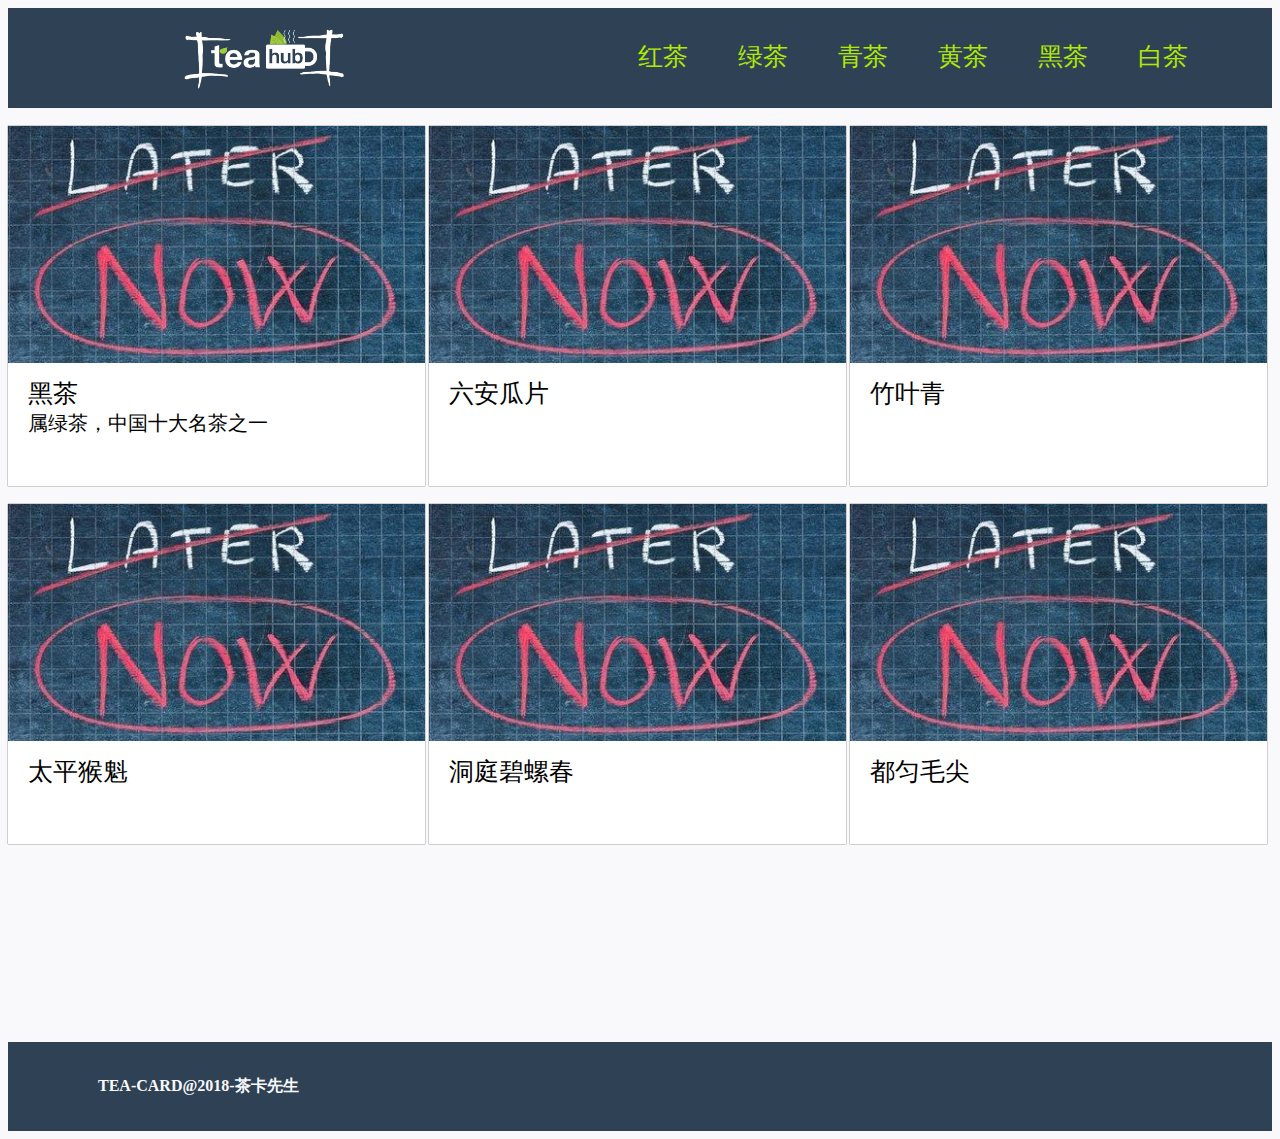
==== web/black.html @ a42b68dd "Add files via upload" ====
<!DOCTYPE HTML>
<html>
<head>
    <!-- meta tags -->
    <meta charset="UTF-8">
    <meta name="robots" content="all" />
    <meta name="keywords" content="茶叶，审评，博物馆" />
    <meta name="description" content="第一家茶叶审评博物馆" />
    <meta name="viewport" content="width=device-width, initial-scale=1, shrink-to-fit=no">

	<title>茶卡-黑茶</title>
    <link rel="shortcut icon" href="../image/tea.ico" type="image/ico" />

    <style type="text/css">
        body {
            background: #F9F9FB;
            overflow-y:scroll;
        }
    </style>
</head>

<body>
    <header>
        <div style="position: relative; width: 100%; height: 100px;background-color:#2F4154">
            <a href="http://tea-card.com/">
                <img src="../image/tealogo.png" style="padding:15px 0px 15px 170px;" width="173px" height="70px" />
            </a>
            <span style="position: absolute; top: 32px; left: 630px;"><a style="color: #b0e806;font-size:25px; text-decoration:none" href="../web/red.html">红茶</a></span>
            <span style="position: absolute; top: 32px; left: 730px;"><a style="color: #b0e806;font-size:25px; text-decoration:none" href="../web/green.html">绿茶</a></span>
            <span style="position: absolute; top: 32px; left: 830px;"><a style="color: #b0e806;font-size:25px; text-decoration:none" href="../web/cyan.html">青茶</a></span>
            <span style="position: absolute; top: 32px; left: 930px;"><a style="color: #b0e806;font-size:25px; text-decoration:none" href="../web/yellow.html">黄茶</a></span>
            <span style="position: absolute; top: 32px; left: 1030px;"><a style="color: #b0e806;font-size:25px; text-decoration:none" href="../web/black.html">黑茶</a></span>
            <span style="position: absolute; top: 32px; left: 1130px;"><a style="color: #b0e806;font-size:25px; text-decoration:none" href="../web/white.html">白茶</a></span>
        </div>
    </header>
    <br>
    <div style="padding:0px 0px 0px 0px;display: inline-block;vertical-align:top;width:33%;height:360px;background-color:white;box-shadow: 0 0 1px #000" >
        <img src="../image/nownow.jpg" style="padding:0px 0px 0px 0px;" width=100% /><br>
        <span style="position: relative; top: 10px; left: 20px;font-size:25px">黑茶</span>
        <br>
        <span style="position: relative; top: 10px; left: 20px;font-size:20px">属绿茶，中国十大名茶之一</span>
    </div>

    <div style="padding:0px 0px 0px 0px;display: inline-block;vertical-align:top;width:33%;height:360px;background-color:white;box-shadow: 0 0 1px #000" >
        <img src="../image/nownow.jpg" style="padding:0px 0px 0px 0px;" width=100% /><br>
        <span style="position: relative; top: 10px; left: 20px;font-size:25px">六安瓜片</span>
    </div>

    <div style="padding:0px 0px 0px 0px;display: inline-block;vertical-align:top;width:33%;height:360px;background-color:white;box-shadow: 0 0 1px #000" >
        <img src="../image/nownow.jpg" style="padding:0px 0px 0px 0px;" width=100% /><br>
        <span style="position: relative; top: 10px; left: 20px;font-size:25px">竹叶青</span>
    </div>
    <br>    
    <br>
    <div style="padding:0px 0px 0px 0px;display: inline-block;vertical-align:top;width:33%;height:340px;background-color:white;box-shadow: 0 0 1px #000" >
        <img src="../image/nownow.jpg" style="padding:0px 0px 0px 0px;" width=100% /><br>
        <span style="position: relative; top: 10px; left: 20px;font-size:25px">太平猴魁</span>
    </div>

    <div style="padding:0px 0px 0px 0px;display: inline-block;vertical-align:top;width:33%;height:340px;background-color:white;box-shadow: 0 0 1px #000" >
        <img src="../image/nownow.jpg" style="padding:0px 0px 0px 0px;" width=100% /><br>
        <span style="position: relative; top: 10px; left: 20px;font-size:25px">洞庭碧螺春</span>
    </div>

    <div style="padding:0px 0px 0px 0px;display: inline-block;vertical-align:top;width:33%;height:340px;background-color:white;box-shadow: 0 0 1px #000" >
        <img src="../image/nownow.jpg" style="padding:0px 0px 0px 0px;" width=100% /><br>
        <span style="position: relative; top: 10px; left: 20px;font-size:25px">都匀毛尖</span>
    </div>

    <span><br><br><br><br><br><br><br><br><br><br><br><br></span>
    <footer style="background-color:#2F4154">
        <br>
        <p style="padding:0px 0px 0px 90px;"><span style="color:#F9F9FB;"><B>TEA-CARD@2018-茶卡先生</B></span></p>
        <br>
    </footer>
</html>
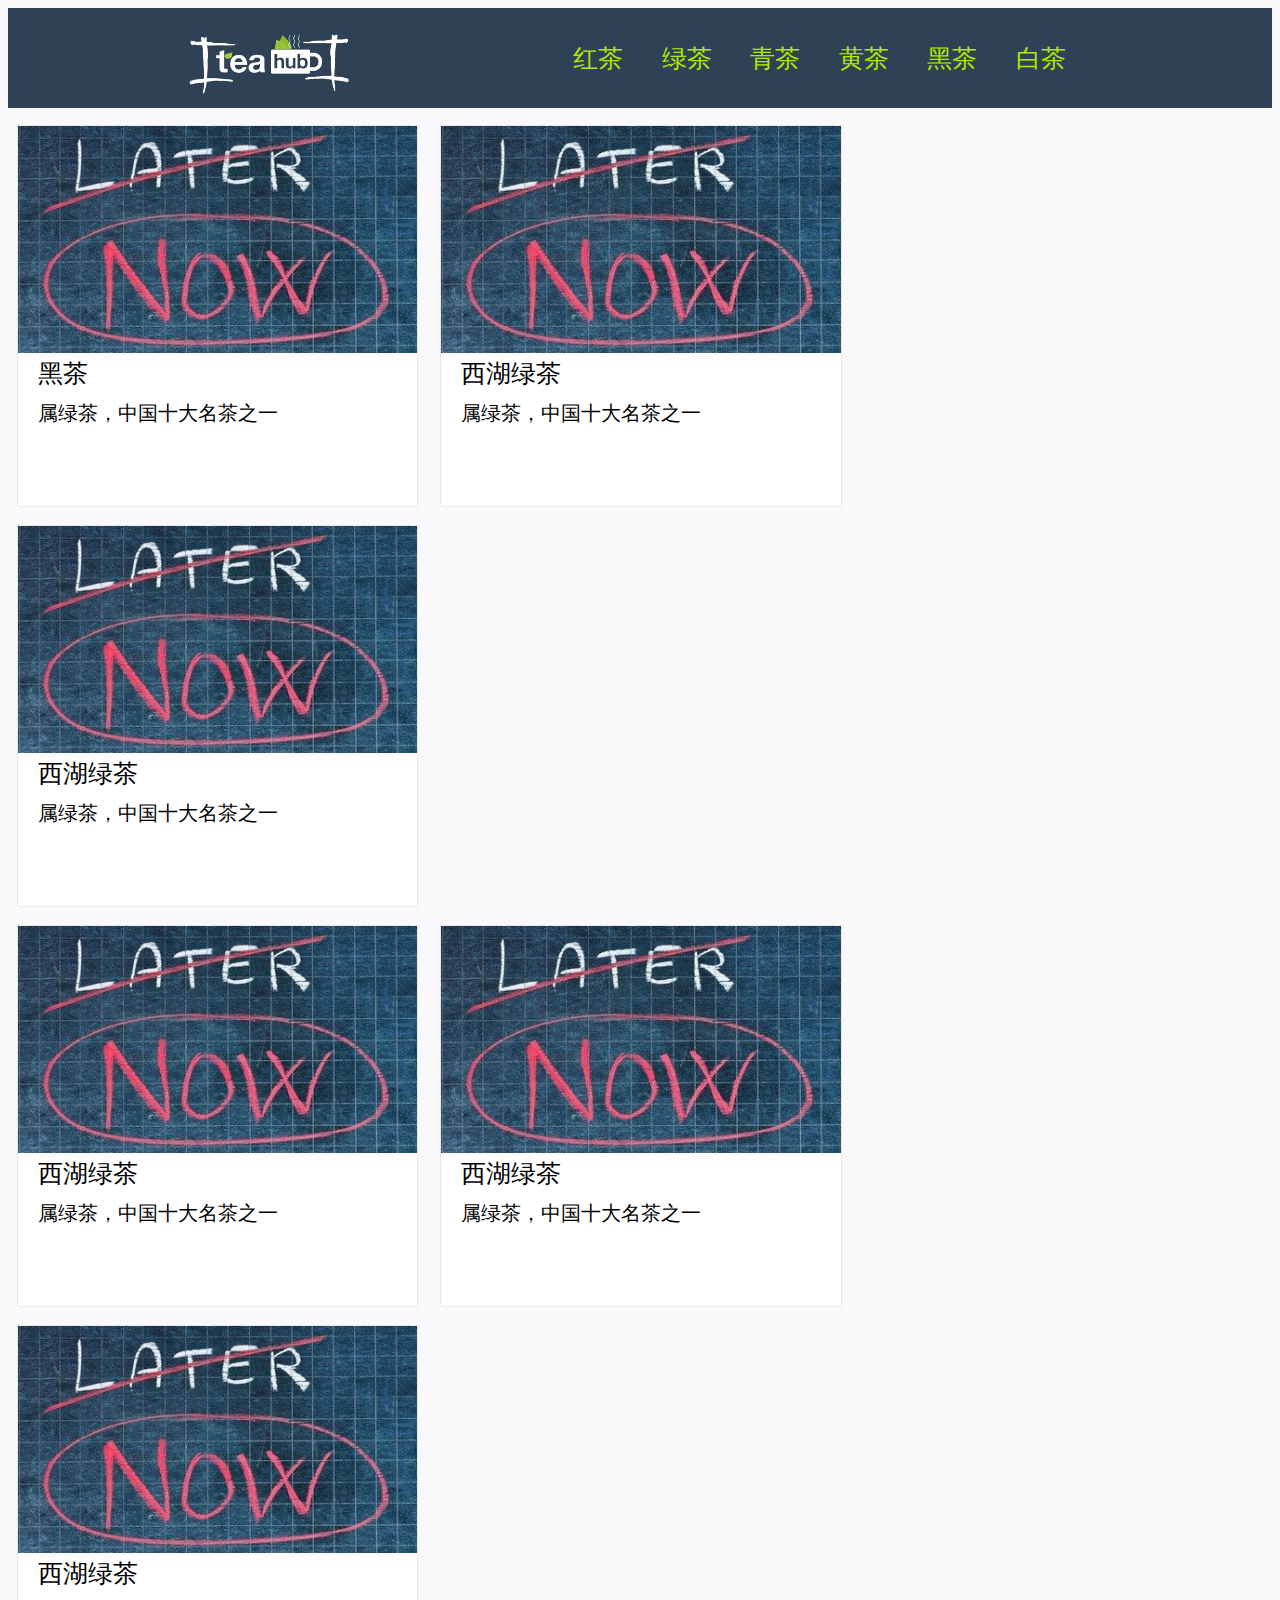
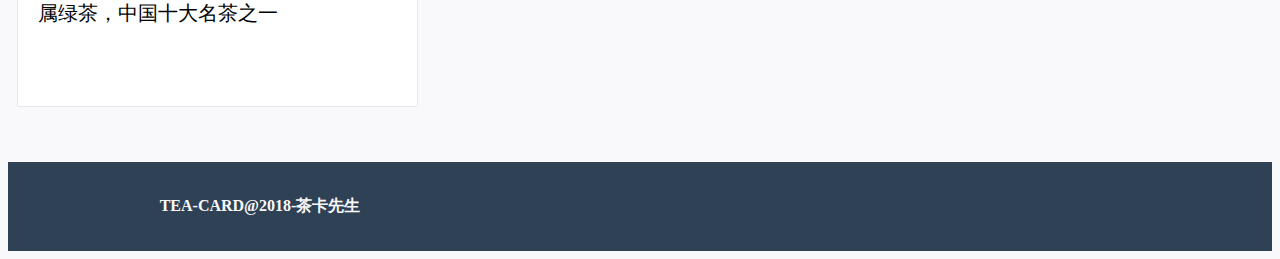
==== commit af0901b2: "Add files via upload" ====
--- a/web/black.html
+++ b/web/black.html
@@ -9,68 +9,88 @@
     <meta name="viewport" content="width=device-width, initial-scale=1, shrink-to-fit=no">
 
 	<title>茶卡-黑茶</title>
-    <link rel="shortcut icon" href="../image/tea.ico" type="image/ico" />
-
-    <style type="text/css">
-        body {
-            background: #F9F9FB;
-            overflow-y:scroll;
-        }
-    </style>
+    <link rel="shortcut icon" href="image/tea.ico" type="image/ico" />
+    <link rel="stylesheet" href="../css/my.css" type="text/css" />
 </head>
 
 <body>
     <header>
-        <div style="position: relative; width: 100%; height: 100px;background-color:#2F4154">
-            <a href="http://tea-card.com/">
-                <img src="../image/tealogo.png" style="padding:15px 0px 15px 170px;" width="173px" height="70px" />
-            </a>
-            <span style="position: absolute; top: 32px; left: 630px;"><a style="color: #b0e806;font-size:25px; text-decoration:none" href="../web/red.html">红茶</a></span>
-            <span style="position: absolute; top: 32px; left: 730px;"><a style="color: #b0e806;font-size:25px; text-decoration:none" href="../web/green.html">绿茶</a></span>
-            <span style="position: absolute; top: 32px; left: 830px;"><a style="color: #b0e806;font-size:25px; text-decoration:none" href="../web/cyan.html">青茶</a></span>
-            <span style="position: absolute; top: 32px; left: 930px;"><a style="color: #b0e806;font-size:25px; text-decoration:none" href="../web/yellow.html">黄茶</a></span>
-            <span style="position: absolute; top: 32px; left: 1030px;"><a style="color: #b0e806;font-size:25px; text-decoration:none" href="../web/black.html">黑茶</a></span>
-            <span style="position: absolute; top: 32px; left: 1130px;"><a style="color: #b0e806;font-size:25px; text-decoration:none" href="../web/white.html">白茶</a></span>
+        <a href="http://tea-card.com/">
+            <img src="../image/tealogo.png" />
+        </a>
+        <span>
+            <ul>
+                <li><a href="../web/red.html">红茶</a></li>
+                <li><a href="../web/green.html">绿茶</a></li>
+                <li><a href="../web/cyan.html">青茶</a></li>
+                <li><a href="../web/yellow.html">黄茶</a></li>
+                <li><a href="../web/black.html">黑茶</a></li>
+                <li><a href="../web/white.html">白茶</a></li>
+            </ul>
+        </span>
+    </header>
+
+    <br>
+
+    <div class="box">
+        <div class="tea-card">
+            <img src="../image/nownow.jpg" />
+            <span id="tea-name">黑茶</span>
+            <br>
+            <span id="tea-about">属绿茶，中国十大名茶之一</span>
         </div>
-    </header>
-    <br>
-    <div style="padding:0px 0px 0px 0px;display: inline-block;vertical-align:top;width:33%;height:360px;background-color:white;box-shadow: 0 0 1px #000" >
-        <img src="../image/nownow.jpg" style="padding:0px 0px 0px 0px;" width=100% /><br>
-        <span style="position: relative; top: 10px; left: 20px;font-size:25px">黑茶</span>
-        <br>
-        <span style="position: relative; top: 10px; left: 20px;font-size:20px">属绿茶，中国十大名茶之一</span>
+    </div>
+    <div class="box">
+        <div class="tea-card">
+            <img src="../image/nownow.jpg" />
+            <span id="tea-name">西湖绿茶</span>
+            <br>
+            <span id="tea-about">属绿茶，中国十大名茶之一</span>
+        </div>
+    </div>
+    <div class="box">
+        <div class="tea-card">
+            <img src="../image/nownow.jpg" />
+            <span id="tea-name">西湖绿茶</span>
+            <br>
+            <span id="tea-about">属绿茶，中国十大名茶之一</span>
+        </div>
     </div>
 
-    <div style="padding:0px 0px 0px 0px;display: inline-block;vertical-align:top;width:33%;height:360px;background-color:white;box-shadow: 0 0 1px #000" >
-        <img src="../image/nownow.jpg" style="padding:0px 0px 0px 0px;" width=100% /><br>
-        <span style="position: relative; top: 10px; left: 20px;font-size:25px">六安瓜片</span>
+    <br>
+
+    <div class="box">
+        <div class="tea-card">
+            <img src="../image/nownow.jpg" />
+            <span id="tea-name">西湖绿茶</span>
+            <br>
+            <span id="tea-about">属绿茶，中国十大名茶之一</span>
+        </div>
+    </div>
+    <div class="box">
+        <div class="tea-card">
+            <img src="../image/nownow.jpg" />
+            <span id="tea-name">西湖绿茶</span>
+            <br>
+            <span id="tea-about">属绿茶，中国十大名茶之一</span>
+        </div>
+    </div>
+    <div class="box">
+        <div class="tea-card">
+            <img src="../image/nownow.jpg" />
+            <span id="tea-name">西湖绿茶</span>
+            <br>
+            <span id="tea-about">属绿茶，中国十大名茶之一</span>
+        </div>
     </div>
 
-    <div style="padding:0px 0px 0px 0px;display: inline-block;vertical-align:top;width:33%;height:360px;background-color:white;box-shadow: 0 0 1px #000" >
-        <img src="../image/nownow.jpg" style="padding:0px 0px 0px 0px;" width=100% /><br>
-        <span style="position: relative; top: 10px; left: 20px;font-size:25px">竹叶青</span>
-    </div>
-    <br>    
     <br>
-    <div style="padding:0px 0px 0px 0px;display: inline-block;vertical-align:top;width:33%;height:340px;background-color:white;box-shadow: 0 0 1px #000" >
-        <img src="../image/nownow.jpg" style="padding:0px 0px 0px 0px;" width=100% /><br>
-        <span style="position: relative; top: 10px; left: 20px;font-size:25px">太平猴魁</span>
-    </div>
+    <br>
+    <br>
 
-    <div style="padding:0px 0px 0px 0px;display: inline-block;vertical-align:top;width:33%;height:340px;background-color:white;box-shadow: 0 0 1px #000" >
-        <img src="../image/nownow.jpg" style="padding:0px 0px 0px 0px;" width=100% /><br>
-        <span style="position: relative; top: 10px; left: 20px;font-size:25px">洞庭碧螺春</span>
-    </div>
-
-    <div style="padding:0px 0px 0px 0px;display: inline-block;vertical-align:top;width:33%;height:340px;background-color:white;box-shadow: 0 0 1px #000" >
-        <img src="../image/nownow.jpg" style="padding:0px 0px 0px 0px;" width=100% /><br>
-        <span style="position: relative; top: 10px; left: 20px;font-size:25px">都匀毛尖</span>
-    </div>
-
-    <span><br><br><br><br><br><br><br><br><br><br><br><br></span>
-    <footer style="background-color:#2F4154">
+    <footer>
         <br>
-        <p style="padding:0px 0px 0px 90px;"><span style="color:#F9F9FB;"><B>TEA-CARD@2018-茶卡先生</B></span></p>
+        <p><B>TEA-CARD@2018-茶卡先生</B></p>
         <br>
     </footer>
 </html>
--- a/css/my.css
+++ b/css/my.css
@@ -0,0 +1,89 @@
+@charset "UTF-8";
+
+header {
+	position: relative; 
+	width: 100%; 
+	height: 100px;
+	background-color:#2F4154;
+}
+
+header a {
+	color: #b0e806;
+	font-size:25px; 
+	text-decoration:none;
+	padding:5px;
+	display:inline-block;
+}
+
+header img {
+	padding:15px 0px 15px 170px;
+	width:173px;
+	height:70px;
+}
+
+header span {
+	position: absolute;
+	left:40%;
+	right:13%;
+}
+
+header ul {
+	list-style:none;
+}
+
+header li {
+	float:left;
+	width:16%;
+	top:20px;
+	line-height:20px;
+	text-align:center;
+	position:relative;
+}
+
+body {
+    background: #F9F9FB;
+    overflow-y:scroll;
+}
+
+footer {
+	background-color:#2F4154;
+}
+
+footer p {
+	padding:0px 0px 0px 12%;
+	color:#F9F9FB;
+}
+
+.box {
+	padding:0px 10px 20px 10px;
+	width:31.6%;
+	display: inline-block;
+}
+
+.tea-card {
+	padding:0px 0px 0px 0px;
+	width:100%;
+	height:380px;
+	background-color:white;
+	box-shadow: 0 0 1px #909090
+}
+
+.tea-card img {
+	padding:0px 0px 0px 0px; 
+	width:100% 
+}
+
+#tea-name {
+	position: relative; 
+	top: 0px; 
+	left: 20px;
+	font-size:25px;
+}
+
+#tea-about {
+	position: relative; 
+	top: 10px; 
+	left: 20px;
+	font-size:20px;
+}
+
